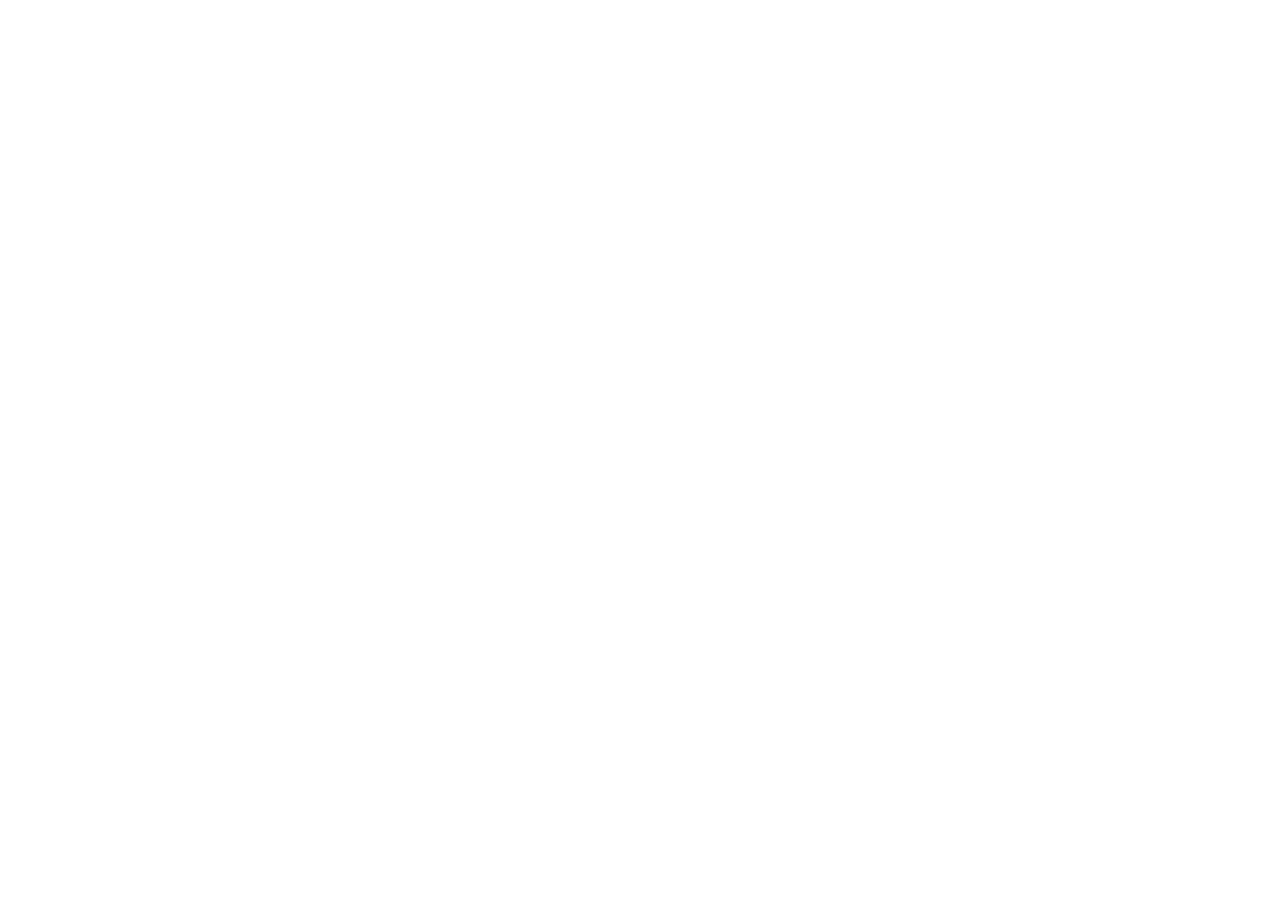
==== index.html @ 04291427 "creation fichier html,css et js" ====
<!DOCTYPE html>
<html lang="en">
<head>
    <meta charset="UTF-8">
    <meta http-equiv="X-UA-Compatible" content="IE=edge">
    <meta name="viewport" content="width=device-width, initial-scale=1.0">
    <title>Document</title>
</head>
<body>
    
</body>
</html>
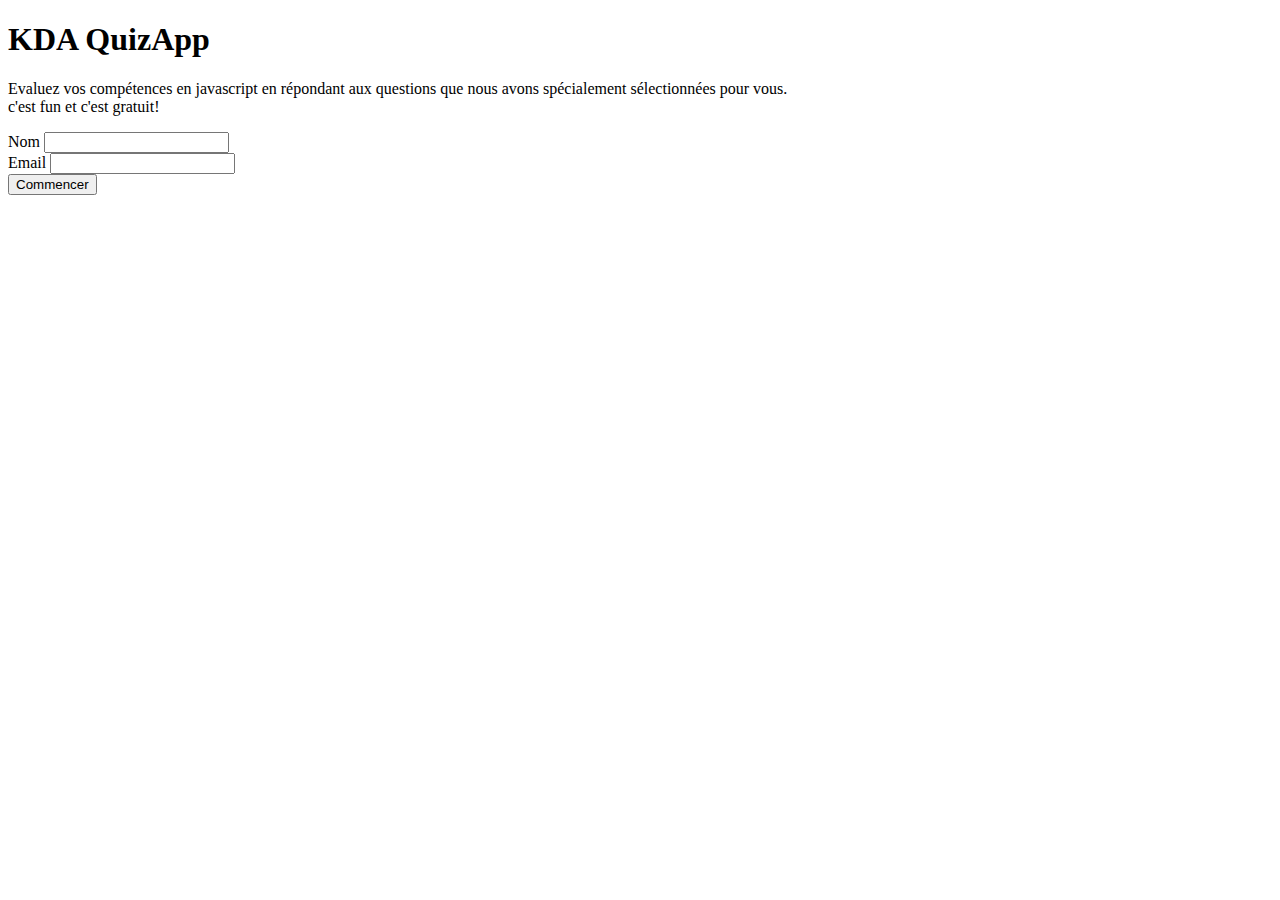
==== commit 3b0a2efe: "html file" ====
--- a/index.html
+++ b/index.html
@@ -4,9 +4,37 @@
     <meta charset="UTF-8">
     <meta http-equiv="X-UA-Compatible" content="IE=edge">
     <meta name="viewport" content="width=device-width, initial-scale=1.0">
-    <title>Document</title>
+    <title>Quiz-App-Kda</title>
+    <link rel="stylesheet" href="style.css">
 </head>
 <body>
-    
+    <div class="white_card">
+                 <div class="form_subscribe">
+                     <div class="form_subscribe_text">
+                         <h1>KDA QuizApp</h1>
+                         <p>
+                             Evaluez vos compétences en javascript en répondant aux questions que nous avons spécialement sélectionnées pour vous. 
+                             <br/>c'est fun et c'est gratuit!
+                         </p>
+                     </div>
+                     <div class="container">
+                         <form action="">
+                             <div class="form_input">
+                                 <label for="">Nom</label>
+                                 <input type="text" name="name" id="">
+                             </div>
+                             <div class="form_input">
+                                 <label for="">Email</label>
+                                 <input type="text" name="email" id="">
+                             </div>
+                             <div class="form_action">
+                                 <button id="form_sub_btn" class="btn success">Commencer</button>
+                             </div>
+                         </form>
+                     </div>
+                 </div>
+           </div>
+
+    <script src="script.js"></script>
 </body>
 </html>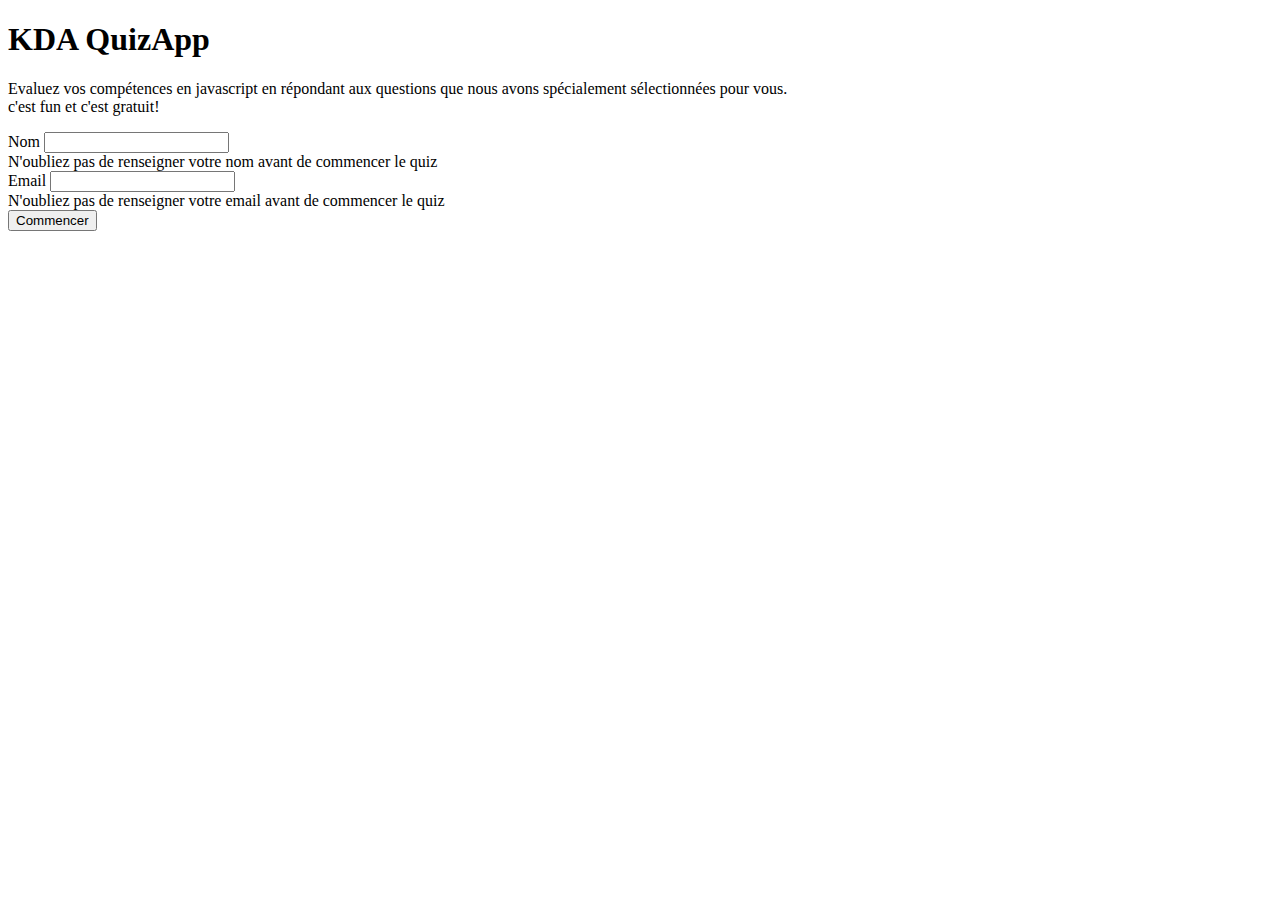
==== commit 7d3ad5a7: "form validation" ====
--- a/index.html
+++ b/index.html
@@ -1,40 +1,53 @@
 <!DOCTYPE html>
 <html lang="en">
-<head>
-    <meta charset="UTF-8">
-    <meta http-equiv="X-UA-Compatible" content="IE=edge">
-    <meta name="viewport" content="width=device-width, initial-scale=1.0">
+  <head>
+    <meta charset="UTF-8" />
+    <meta http-equiv="X-UA-Compatible" content="IE=edge" />
+    <meta name="viewport" content="width=device-width, initial-scale=1.0" />
     <title>Quiz-App-Kda</title>
-    <link rel="stylesheet" href="style.css">
-</head>
-<body>
-    <div class="white_card">
-                 <div class="form_subscribe">
-                     <div class="form_subscribe_text">
-                         <h1>KDA QuizApp</h1>
-                         <p>
-                             Evaluez vos compétences en javascript en répondant aux questions que nous avons spécialement sélectionnées pour vous. 
-                             <br/>c'est fun et c'est gratuit!
-                         </p>
-                     </div>
-                     <div class="container">
-                         <form action="">
-                             <div class="form_input">
-                                 <label for="">Nom</label>
-                                 <input type="text" name="name" id="">
-                             </div>
-                             <div class="form_input">
-                                 <label for="">Email</label>
-                                 <input type="text" name="email" id="">
-                             </div>
-                             <div class="form_action">
-                                 <button id="form_sub_btn" class="btn success">Commencer</button>
-                             </div>
-                         </form>
-                     </div>
-                 </div>
-           </div>
+    <link rel="stylesheet" href="style.css" />
+  </head>
+  <body>
+    <div class="container">
+      <div class="form_container">
+        <div class="form_subscribe_text">
+          <h1>KDA QuizApp</h1>
+          <p>
+            Evaluez vos compétences en javascript en répondant aux questions que
+            nous avons spécialement sélectionnées pour vous.
+            <br />c'est fun et c'est gratuit!
+          </p>
+        </div>
+        <div class="">
+          <form id="form" action="">
+            <div class="form_input">
+              <label for="">Nom</label>
+              <input type="text" name="name" id="name" />
+              <br />
+              <span id="error_message"
+                >N'oubliez pas de renseigner votre nom avant de commencer le
+                quiz</span
+              >
+            </div>
+            <div class="form_input">
+              <label for="">Email</label>
+              <input type="text" name="email" id="email" />
+              <br />
+              <span
+                >N'oubliez pas de renseigner votre email avant de commencer le
+                quiz</span
+              >
+            </div>
+            <div class="action_btn">
+              <button id="btn-action" type="submit" value="validation">
+                Commencer
+              </button>
+            </div>
+          </form>
+        </div>
+      </div>
+    </div>
 
     <script src="script.js"></script>
-</body>
-</html>+  </body>
+</html>
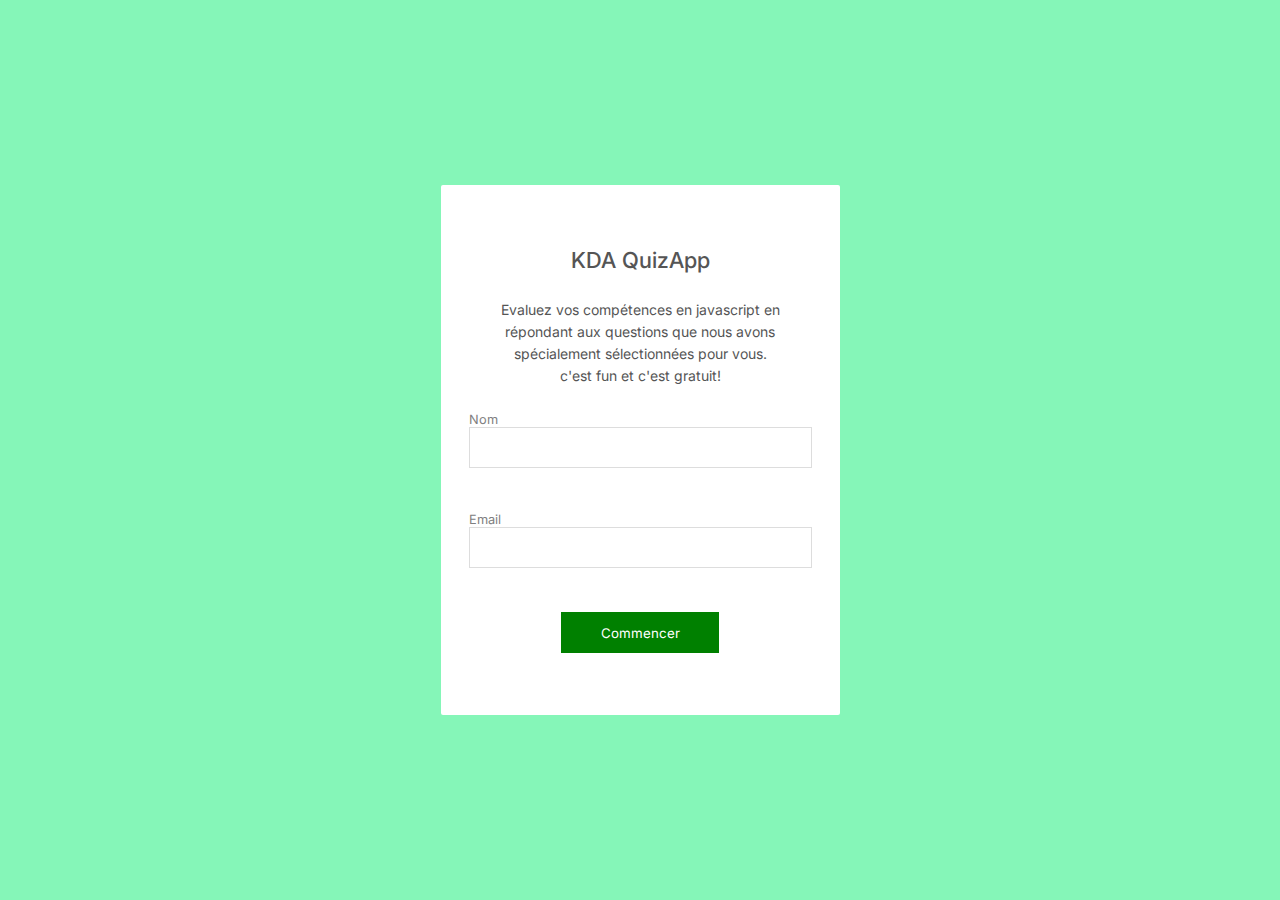
==== commit 0bc98f78: "retouche design/css" ====
--- a/index.html
+++ b/index.html
@@ -5,49 +5,57 @@
     <meta http-equiv="X-UA-Compatible" content="IE=edge" />
     <meta name="viewport" content="width=device-width, initial-scale=1.0" />
     <title>Quiz-App-Kda</title>
+
+    <link rel="preconnect" href="https://fonts.googleapis.com" />
+    <link rel="preconnect" href="https://fonts.gstatic.com" crossorigin />
+    <link
+      href="https://fonts.googleapis.com/css2?family=Big+Shoulders+Display:wght@700&family=Inter:wght@300;700&family=Lexend+Deca&display=swap"
+      rel="stylesheet"
+    />
+    <link
+      rel="stylesheet"
+      href="https://cdnjs.cloudflare.com/ajax/libs/font-awesome/6.1.1/css/all.min.css"
+      integrity="sha512-KfkfwYDsLkIlwQp6LFnl8zNdLGxu9YAA1QvwINks4PhcElQSvqcyVLLD9aMhXd13uQjoXtEKNosOWaZqXgel0g=="
+      crossorigin="anonymous"
+      referrerpolicy="no-referrer"
+    />
     <link rel="stylesheet" href="style.css" />
   </head>
   <body>
-    <div class="container">
-      <div class="form_container">
-        <div class="form_subscribe_text">
-          <h1>KDA QuizApp</h1>
-          <p>
-            Evaluez vos compétences en javascript en répondant aux questions que
-            nous avons spécialement sélectionnées pour vous.
-            <br />c'est fun et c'est gratuit!
-          </p>
-        </div>
-        <div class="">
-          <form id="form" action="">
-            <div class="form_input">
-              <label for="">Nom</label>
-              <input type="text" name="name" id="name" />
-              <br />
-              <span id="error_message"
-                >N'oubliez pas de renseigner votre nom avant de commencer le
-                quiz</span
-              >
-            </div>
-            <div class="form_input">
-              <label for="">Email</label>
-              <input type="text" name="email" id="email" />
-              <br />
-              <span
-                >N'oubliez pas de renseigner votre email avant de commencer le
-                quiz</span
-              >
-            </div>
-            <div class="action_btn">
-              <button id="btn-action" type="submit" value="validation">
-                Commencer
-              </button>
-            </div>
-          </form>
+    <div class="wrapper">
+      <div class="container">
+        <div class="form_container">
+          <div class="form_subscribe_text">
+            <h1>KDA QuizApp</h1>
+            <p>
+              Evaluez vos compétences en javascript en répondant aux questions
+              que nous avons spécialement sélectionnées pour vous.
+              <br />c'est fun et c'est gratuit!
+            </p>
+          </div>
+          <div class="">
+            <form id="form" action="">
+              <div class="form_input">
+                <label for="">Nom</label>
+                <input type="text" name="name" id="name" />
+                <span id="error_message"></span>
+              </div>
+              <div class="form_input">
+                <label for="">Email</label>
+                <input type="text" name="email" id="email" />
+                <span id="error_msg-email"></span>
+              </div>
+              <div class="action_btn">
+                <button id="btn-action" type="submit" value="validation">
+                  Commencer
+                </button>
+              </div>
+            </form>
+          </div>
         </div>
       </div>
     </div>
-
-    <script src="script.js"></script>
+    <!--  -->
+    <script src="script.js" type="module"></script>
   </body>
 </html>
--- a/style.css
+++ b/style.css
@@ -0,0 +1,265 @@
+* {
+  margin: 0;
+  padding: 0;
+  box-sizing: border-box;
+  font-family: "Inter", sans-serif;
+}
+
+html {
+  font-size: 16px;
+  width: 100%;
+  height: 100%;
+}
+body {
+  background: linear-gradient(0deg, #85f6b8 100%, #8ed9ebd9 85%);
+  background-repeat: no-repeat;
+  background-size: cover;
+  width: 100%;
+  height: 100%;
+  overflow-y: auto;
+  padding: 20px;
+}
+
+.wrapper {
+  height: 100%;
+  width: 100%;
+  display: flex;
+  align-items: center;
+
+  justify-content: center;
+  overflow-y: auto;
+}
+
+h1 {
+  font-style: normal;
+  font-weight: 500;
+  font-size: 22px;
+  line-height: 27px;
+  /* identical to box height */
+
+  text-align: center;
+
+  color: #555555;
+}
+
+p {
+  font-style: normal;
+  font-weight: 400;
+  font-size: 14px;
+  line-height: 22px;
+  /* or 158% */
+
+  text-align: center;
+
+  color: #555555;
+}
+button {
+  width: 158px !important;
+  height: 41px !important;
+  color: white !important;
+}
+label {
+  color: gray;
+  font-size: 0.8rem;
+  cursor: pointer;
+}
+
+.action_btn {
+  width: 100%;
+  display: flex;
+  justify-content: center;
+  align-items: center;
+}
+.action_btn button {
+  width: 130px;
+  height: 40px;
+  color: white;
+  justify-content: center;
+  background-color: green;
+  text-align: center;
+  margin: auto;
+  border: none;
+}
+input {
+  background: #ffffff;
+  border: 1px solid #dddddd;
+  height: 41px;
+  padding: 14px;
+}
+
+span {
+  font-weight: 400;
+  font-size: 8px;
+  line-height: 10px;
+  padding-top: 6px;
+
+  color: #ff3838;
+}
+
+.questions span {
+  font-weight: 400;
+  font-size: 9px;
+  line-height: 22px;
+  /* or 225% */
+
+  color: #555555;
+}
+
+.container {
+  width: 399px;
+  height: 530px;
+  padding: 0 28px;
+  background-color: white;
+  border-radius: 2px;
+  display: flex;
+  align-items: center;
+  align-content: center;
+  justify-content: center;
+}
+.container .form_container {
+  /* width: 70%;
+  height: 90%; */
+  display: flex;
+  flex-direction: column;
+  gap: 15px;
+}
+.container .form_container .form_subscribe_text {
+  height: 150px;
+  text-align: center;
+  display: flex;
+  flex-direction: column;
+  gap: 25px;
+  align-items: center;
+  align-content: center;
+}
+.container .form_container .form_subscribe_form {
+  height: 300px;
+}
+
+.container .form_container .form_input {
+  display: flex;
+  flex-direction: column;
+  height: 100px;
+  /* margin-bottom: 20px; */
+}
+
+.form_question_text {
+  /* margin-bottom: 20px; */
+  text-align: center;
+}
+
+/* espace questions */
+
+.form_input-question {
+  border: 1px solid #dddddd;
+  display: flex;
+  padding-left: 20px;
+  margin-bottom: 20px;
+  display: flex;
+  align-items: center;
+  gap: 10px;
+}
+
+.question-container {
+  display: flex;
+  flex-direction: column;
+  margin-bottom: 20px;
+}
+
+.questions {
+  display: flex;
+  justify-content: space-between;
+}
+
+.progress-bar {
+  background: #dddddd;
+  border-radius: 7px;
+  width: 100%;
+  height: 7px;
+}
+
+.progress-bar-fil {
+  background-color: green;
+  height: 100%;
+  width: 100%;
+  border-radius: 7px;
+}
+
+.form_action {
+  width: 100%;
+  display: flex;
+  flex-direction: row;
+  gap: 30px;
+  justify-content: space-between;
+}
+
+.form-action-button {
+  width: 100%;
+  /* display: flex; */
+  /* justify-content: center; */
+  width: 158px;
+  height: 41px;
+  /* color: white;
+  background-color: #ec880c; */
+  text-align: center;
+  /* margin: auto; */
+  border: none;
+}
+
+#form_sub_btn-quitter {
+  background-color: #ec880c;
+}
+
+#form_sub_btn-suivant:disabled {
+  background-color: rgba(2, 138, 61, 0.42);
+}
+#form_sub_btn-suivant {
+  background-color: rgba(2, 138, 61, 0.986);
+}
+
+.container-result {
+  height: 80%;
+  /* width: 40%; */
+  background-color: white;
+  display: flex;
+  flex-direction: column;
+  gap: 30px;
+  align-items: center;
+  justify-content: center;
+}
+
+.action-validation {
+  width: 158px;
+  height: 41px;
+  color: white;
+  background-color: green;
+  text-align: center;
+  border: none;
+}
+
+.result-icon {
+  width: 106px;
+  height: 106px;
+  border-radius: 50%;
+  border: solid 8px green;
+  color: green;
+  display: flex;
+  justify-content: center;
+  align-items: center;
+  font-size: 60px;
+}
+
+.result-icon.error_result {
+  border: solid 8px red;
+  color: red;
+}
+
+@media screen and (max-width: 430px) {
+  .wrapper {
+    height: 100%;
+  }
+  .container {
+    width: 100%;
+    height: 100%;
+  }
+}
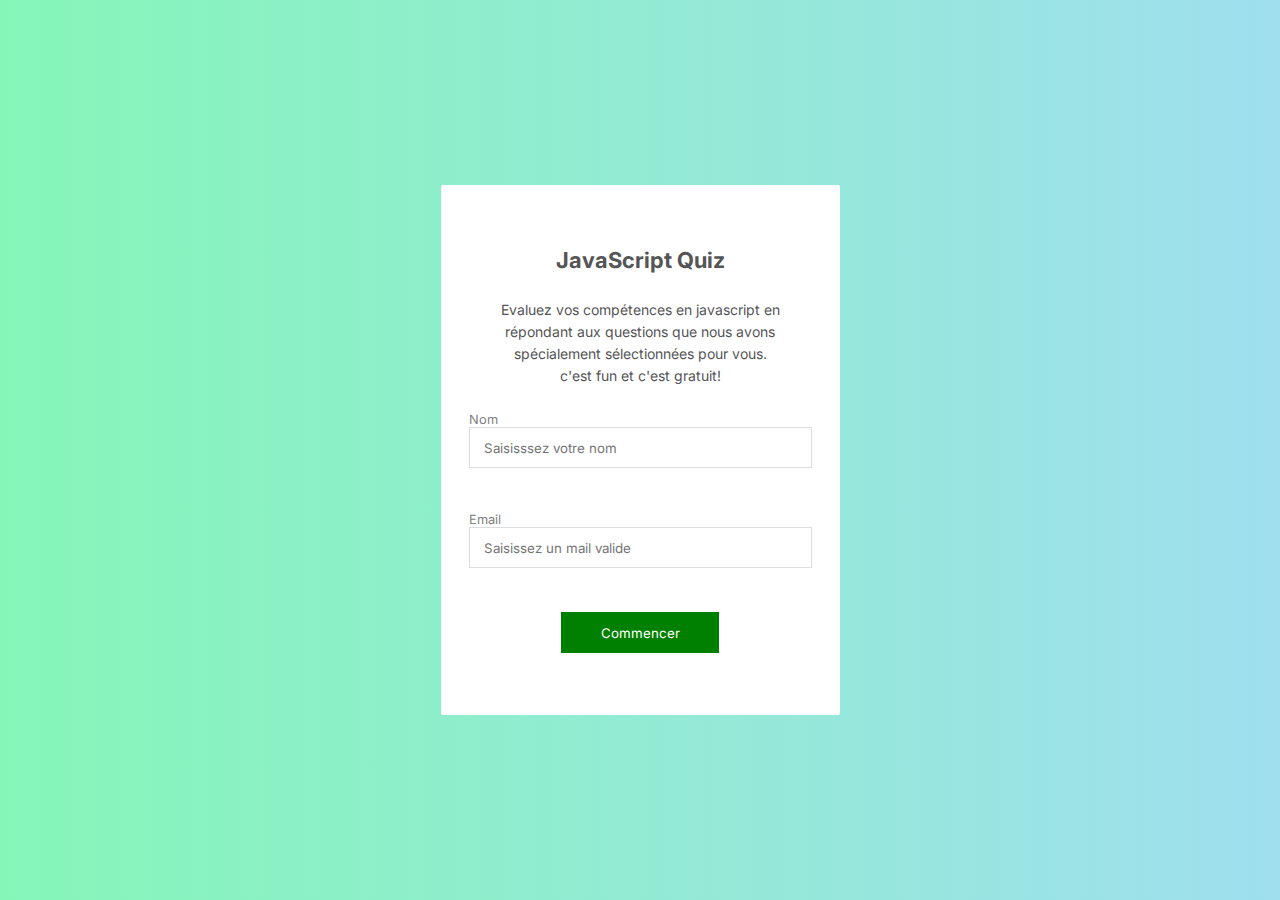
==== commit 2015fb6d: "Initial commit" ====
--- a/index.html
+++ b/index.html
@@ -1,32 +1,30 @@
 <!DOCTYPE html>
 <html lang="en">
-  <head>
-    <meta charset="UTF-8" />
-    <meta http-equiv="X-UA-Compatible" content="IE=edge" />
-    <meta name="viewport" content="width=device-width, initial-scale=1.0" />
-    <title>Quiz-App-Kda</title>
 
-    <link rel="preconnect" href="https://fonts.googleapis.com" />
-    <link rel="preconnect" href="https://fonts.gstatic.com" crossorigin />
-    <link
-      href="https://fonts.googleapis.com/css2?family=Big+Shoulders+Display:wght@700&family=Inter:wght@300;700&family=Lexend+Deca&display=swap"
-      rel="stylesheet"
-    />
-    <link
-      rel="stylesheet"
-      href="https://cdnjs.cloudflare.com/ajax/libs/font-awesome/6.1.1/css/all.min.css"
-      integrity="sha512-KfkfwYDsLkIlwQp6LFnl8zNdLGxu9YAA1QvwINks4PhcElQSvqcyVLLD9aMhXd13uQjoXtEKNosOWaZqXgel0g=="
-      crossorigin="anonymous"
-      referrerpolicy="no-referrer"
-    />
-    <link rel="stylesheet" href="style.css" />
-  </head>
-  <body>
+<head>
+  <meta charset="UTF-8" />
+  <meta http-equiv="X-UA-Compatible" content="IE=edge" />
+  <meta name="viewport" content="width=device-width, initial-scale=1.0" />
+  <title>Quiz-App-Kda</title>
+
+  <link rel="preconnect" href="https://fonts.googleapis.com" />
+  <link rel="preconnect" href="https://fonts.gstatic.com" crossorigin />
+  <link
+    href="https://fonts.googleapis.com/css2?family=Big+Shoulders+Display:wght@700&family=Inter:wght@300;700&family=Lexend+Deca&display=swap"
+    rel="stylesheet" />
+  <link rel="stylesheet" href="https://cdnjs.cloudflare.com/ajax/libs/font-awesome/6.1.1/css/all.min.css"
+    integrity="sha512-KfkfwYDsLkIlwQp6LFnl8zNdLGxu9YAA1QvwINks4PhcElQSvqcyVLLD9aMhXd13uQjoXtEKNosOWaZqXgel0g=="
+    crossorigin="anonymous" referrerpolicy="no-referrer" />
+  <link rel="stylesheet" href="style.css" />
+</head>
+
+<body>
+  <div class="main-wrapper">
     <div class="wrapper">
       <div class="container">
         <div class="form_container">
           <div class="form_subscribe_text">
-            <h1>KDA QuizApp</h1>
+            <h1>JavaScript Quiz</h1>
             <p>
               Evaluez vos compétences en javascript en répondant aux questions
               que nous avons spécialement sélectionnées pour vous.
@@ -37,12 +35,12 @@
             <form id="form" action="">
               <div class="form_input">
                 <label for="">Nom</label>
-                <input type="text" name="name" id="name" />
+                <input type="text" name="name" id="name" placeholder="Saisisssez votre nom" />
                 <span id="error_message"></span>
               </div>
               <div class="form_input">
                 <label for="">Email</label>
-                <input type="text" name="email" id="email" />
+                <input type="text" name="email" id="email" placeholder="Saisissez un mail valide" />
                 <span id="error_msg-email"></span>
               </div>
               <div class="action_btn">
@@ -55,7 +53,9 @@
         </div>
       </div>
     </div>
-    <!--  -->
-    <script src="script.js" type="module"></script>
-  </body>
-</html>
+  </div>
+  <!--  -->
+  <script src="script.js" type="module"></script>
+</body>
+
+</html>--- a/style.css
+++ b/style.css
@@ -11,30 +11,33 @@
   height: 100%;
 }
 body {
-  background: linear-gradient(0deg, #85f6b8 100%, #8ed9ebd9 85%);
-  background-repeat: no-repeat;
-  background-size: cover;
-  width: 100%;
-  height: 100%;
-  overflow-y: auto;
-  padding: 20px;
+  background: linear-gradient(
+    90deg,
+    #85f6b8 0%,
+    rgba(142, 217, 235, 0.85) 99.84%
+  );
+  height: 100%;
+  color: #555555;
+}
+.main-wrapper {
+  height: 100%;
+  width: 100%;
 }
 
 .wrapper {
-  height: 100%;
-  width: 100%;
-  display: flex;
-  align-items: center;
-
-  justify-content: center;
-  overflow-y: auto;
+  width: 100%;
+  height: 100%;
+  display: flex;
+  justify-content: center;
+  align-items: center;
 }
 
 h1 {
   font-style: normal;
-  font-weight: 500;
+  font-weight: bold 500;
   font-size: 22px;
   line-height: 27px;
+  font-weight: bolds;
   /* identical to box height */
 
   text-align: center;
@@ -48,6 +51,7 @@
   font-size: 14px;
   line-height: 22px;
   /* or 158% */
+  overflow: hidden;
 
   text-align: center;
 
@@ -108,17 +112,19 @@
 .container {
   width: 399px;
   height: 530px;
-  padding: 0 28px;
+  padding: 60px 28px;
   background-color: white;
   border-radius: 2px;
   display: flex;
   align-items: center;
   align-content: center;
   justify-content: center;
+  overflow: hidden;
 }
 .container .form_container {
   /* width: 70%;
   height: 90%; */
+  width: 100%;
   display: flex;
   flex-direction: column;
   gap: 15px;
@@ -254,12 +260,27 @@
   color: red;
 }
 
+.form_input-question.selected {
+  border: 1px solid #028a3d;
+}
+
+input[type="radio"] {
+  accent-color: green;
+}
+
+@media screen and (max-height: 610px) {
+  .wrapper {
+    padding: 16px;
+    height: auto;
+  }
+}
+
 @media screen and (max-width: 430px) {
   .wrapper {
-    height: 100%;
+    padding: 16px;
   }
   .container {
     width: 100%;
-    height: 100%;
+    height: auto;
   }
 }
